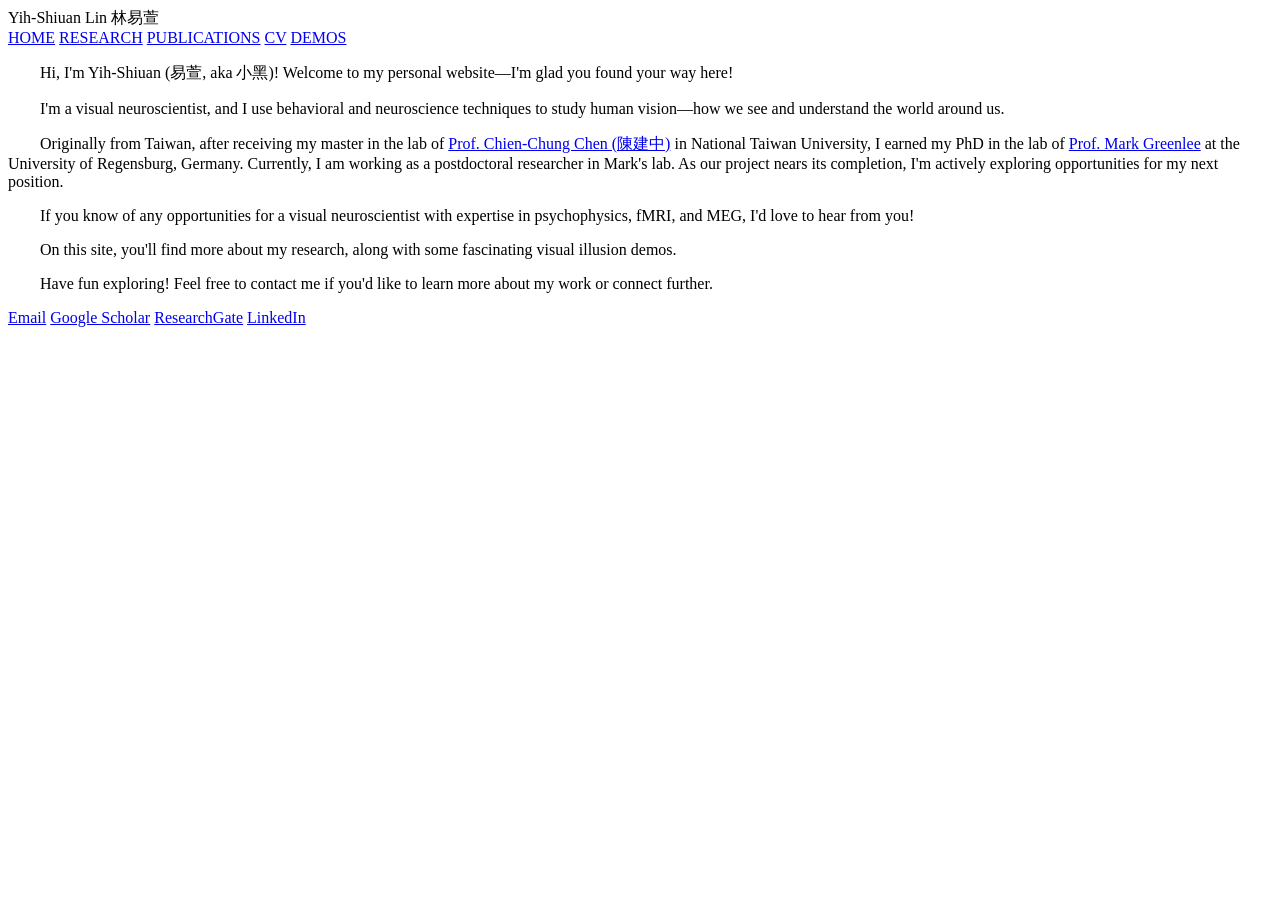
==== index.html @ e10cff89 "Fix button class name from 'active' to 'activ'" ====
<!DOCTYPE html>
<html lang='en'>
<head>
    <meta charset='UTF-8' />
    <title>Yih-Shiuan Lin</title>
    <meta name='description' content='Research goal: understanding human vision.' />
    <meta name='keywords' content='human vision, perception, visual neuroscience' />
    <meta name='author' content='Yih-Shiuan Lin' />
    <meta name='viewport' content='width=device-width, initial-scale=1.0' />
    <link rel='stylesheet' href='https://fonts.googleapis.com/css?family=Roboto' />
    <link rel='stylesheet' href='style.css' />
    <link rel='shortcut icon' href='../files/images/cb_logo.jpg'>
</head>
<body>
    <header>
        <div class='title'>Yih-Shiuan Lin 林易萱</div> <!--class vs. id-->
    </header>
    <nav>
        <a href='javascript:void(0);' class='button activ'>HOME</a> <!--stack classes-->
        <a href='research/' class='button'>RESEARCH</a>
        <a href='publications/' class='button'>PUBLICATIONS</a>
        <a href='CV/' class='button'>CV</a>
        <a href='demos/' class='button'>DEMOS</a>
    </nav>
    <main>
        <div class='textbox'>
            <p>&nbsp;&nbsp;&nbsp;&nbsp;&nbsp;&nbsp;&nbsp;&nbsp;Hi, I'm Yih-Shiuan (易萱, aka 小黑)! Welcome to my personal website—I'm glad you found your way here!</p>
            <p>&nbsp;&nbsp;&nbsp;&nbsp;&nbsp;&nbsp;&nbsp;&nbsp;I'm a visual neuroscientist, and I use behavioral and neuroscience techniques to study human vision—how we see and understand the world around us.</p>
            <p>&nbsp;&nbsp;&nbsp;&nbsp;&nbsp;&nbsp;&nbsp;&nbsp;Originally from Taiwan, after receiving my master in the lab of <a href="http://www.psy.ntu.edu.tw/vnl/people.html" target="_blank" rel="noopener noreferrer" class="custom-link">Prof. Chien-Chung Chen (陳建中)</a> in National Taiwan University, I earned my PhD in the lab of <a href="https://www.uni-regensburg.de/humanwissenschaften/psychologie-greenlee/home/index.html" target="_blank" rel="noopener noreferrer" class="custom-link">Prof. Mark Greenlee</a> at the University of Regensburg, Germany. Currently, I am working as a postdoctoral researcher in Mark's lab. As our project nears its completion, I'm actively exploring opportunities for my next position.</p>
            <p>&nbsp;&nbsp;&nbsp;&nbsp;&nbsp;&nbsp;&nbsp;&nbsp;If you know of any opportunities for a visual neuroscientist with expertise in psychophysics, fMRI, and MEG, I'd love to hear from you!</p>
            <p>&nbsp;&nbsp;&nbsp;&nbsp;&nbsp;&nbsp;&nbsp;&nbsp;On this site, you'll find more about my research, along with some fascinating visual illusion demos.</p>
            <p>&nbsp;&nbsp;&nbsp;&nbsp;&nbsp;&nbsp;&nbsp;&nbsp;Have fun exploring! Feel free to contact me if you'd like to learn more about my work or connect further.</p>
            <div class='lame'></div>
        </div>
    </main>
    <footer>
        <a href='mailto:yihshiuan.lin@gmail.com' target="_blank" class='button'>Email</a>
        <a href='https://scholar.google.com/citations?user=u-XN2eUAAAAJ&hl=en' target="_blank" class='button'>Google Scholar</a>
        <a href='https://www.researchgate.net/profile/Yih-Shiuan-Lin' target="_blank" class='button'>ResearchGate</a>
        <a href='https://www.linkedin.com/in/yih-shiuan-%E6%98%93%E8%90%B1-lin-%E6%9E%97-2885b64b/' target="_blank" class='button'>LinkedIn</a>

    </footer>
</body>
</html>
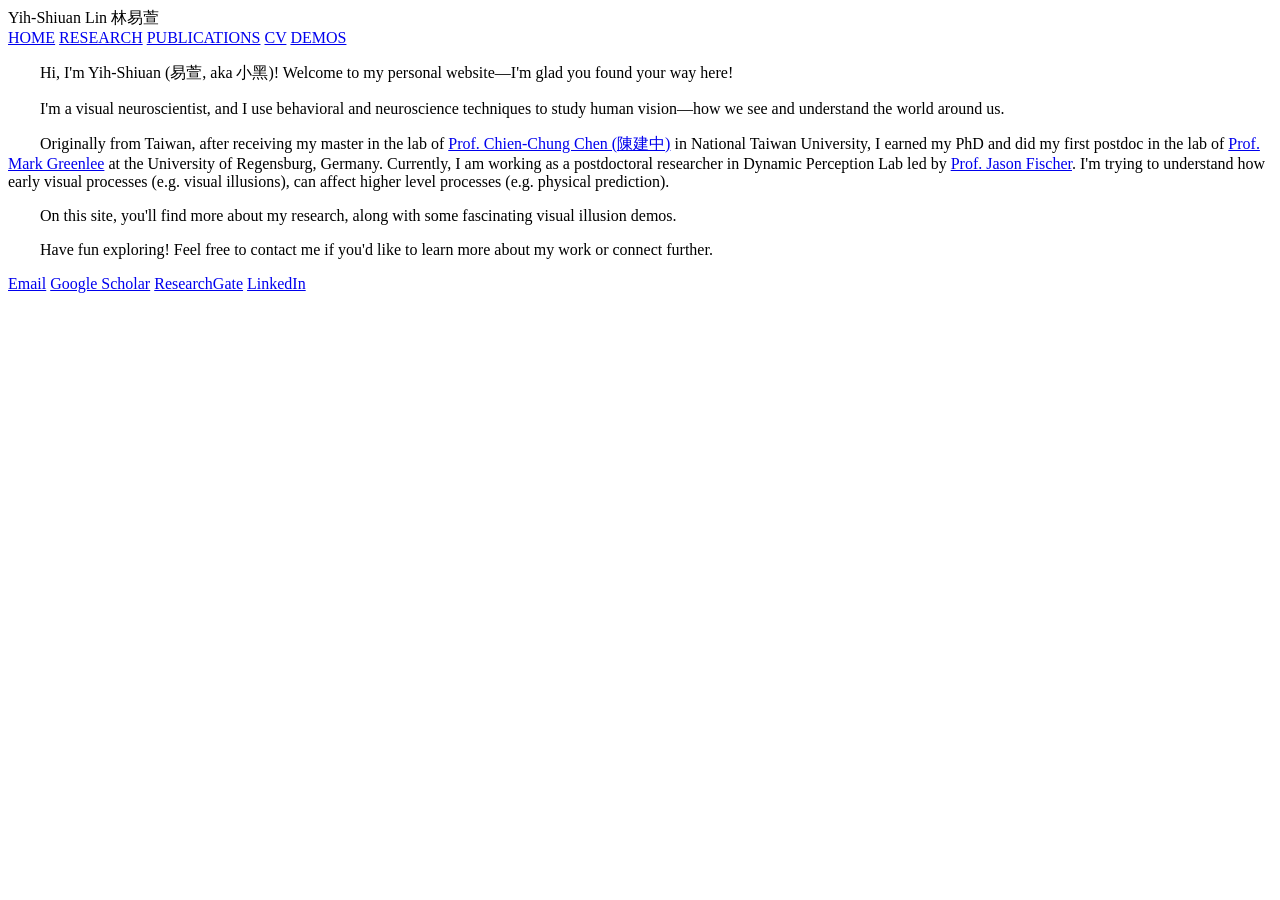
==== commit ef5e0e64: "Revise biography and research information in index.html Updated personal introduction and research d" ====
--- a/index.html
+++ b/index.html
@@ -26,8 +26,13 @@
         <div class='textbox'>
             <p>&nbsp;&nbsp;&nbsp;&nbsp;&nbsp;&nbsp;&nbsp;&nbsp;Hi, I'm Yih-Shiuan (易萱, aka 小黑)! Welcome to my personal website—I'm glad you found your way here!</p>
             <p>&nbsp;&nbsp;&nbsp;&nbsp;&nbsp;&nbsp;&nbsp;&nbsp;I'm a visual neuroscientist, and I use behavioral and neuroscience techniques to study human vision—how we see and understand the world around us.</p>
-            <p>&nbsp;&nbsp;&nbsp;&nbsp;&nbsp;&nbsp;&nbsp;&nbsp;Originally from Taiwan, after receiving my master in the lab of <a href="http://www.psy.ntu.edu.tw/vnl/people.html" target="_blank" rel="noopener noreferrer" class="custom-link">Prof. Chien-Chung Chen (陳建中)</a> in National Taiwan University, I earned my PhD in the lab of <a href="https://www.uni-regensburg.de/humanwissenschaften/psychologie-greenlee/home/index.html" target="_blank" rel="noopener noreferrer" class="custom-link">Prof. Mark Greenlee</a> at the University of Regensburg, Germany. Currently, I am working as a postdoctoral researcher in Mark's lab. As our project nears its completion, I'm actively exploring opportunities for my next position.</p>
-            <p>&nbsp;&nbsp;&nbsp;&nbsp;&nbsp;&nbsp;&nbsp;&nbsp;If you know of any opportunities for a visual neuroscientist with expertise in psychophysics, fMRI, and MEG, I'd love to hear from you!</p>
+            <p>&nbsp;&nbsp;&nbsp;&nbsp;&nbsp;&nbsp;&nbsp;&nbsp;Originally from Taiwan, after receiving my master in the lab of <a href="http://www.psy.ntu.edu.tw/vnl/people.html" target="_blank" rel="noopener noreferrer" class="custom-link">
+                Prof. Chien-Chung Chen (陳建中)</a> in National Taiwan University, I earned my PhD and did my first postdoc 
+                in the lab of <a href="https://www.uni-regensburg.de/humanwissenschaften/psychologie-greenlee/home/index.html" target="_blank" rel="noopener noreferrer" class="custom-link">
+                    Prof. Mark Greenlee</a> at the University of Regensburg, Germany. 
+                Currently, I am working as a postdoctoral researcher in Dynamic Perception Lab led by <a href="https://dynamicphysicslab.github.io/DynamicProactionLab/" target="_blank" rel="noopener noreferrer" class="custom-link">
+                    Prof. Jason Fischer</a>. I'm trying to understand how early visual processes (e.g. visual illusions),
+                can affect higher level processes (e.g. physical prediction).</p>
             <p>&nbsp;&nbsp;&nbsp;&nbsp;&nbsp;&nbsp;&nbsp;&nbsp;On this site, you'll find more about my research, along with some fascinating visual illusion demos.</p>
             <p>&nbsp;&nbsp;&nbsp;&nbsp;&nbsp;&nbsp;&nbsp;&nbsp;Have fun exploring! Feel free to contact me if you'd like to learn more about my work or connect further.</p>
             <div class='lame'></div>
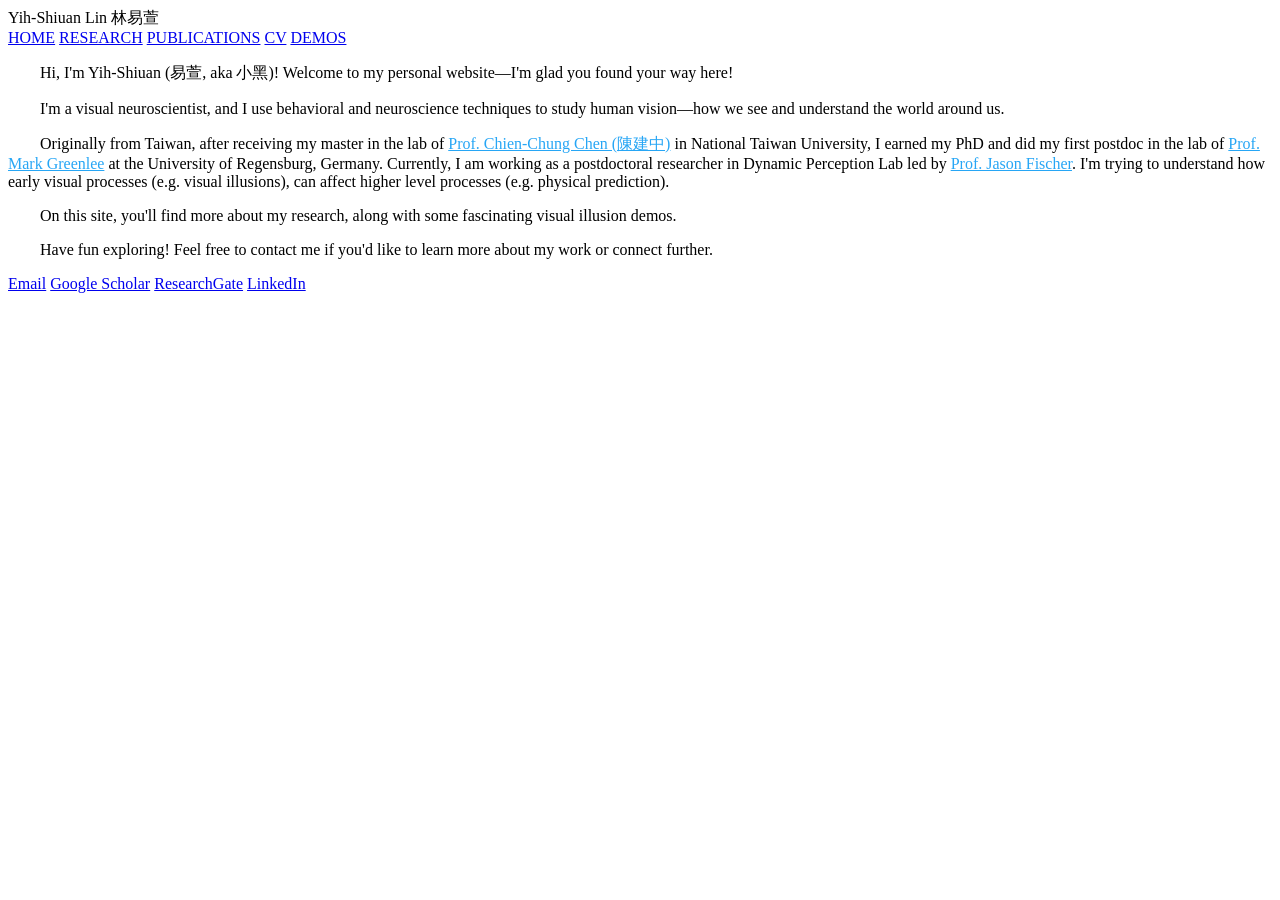
==== commit b8f6239f: "Enhance personal introduction with styled links Updated links in the personal introduction section t" ====
--- a/index.html
+++ b/index.html
@@ -26,11 +26,11 @@
         <div class='textbox'>
             <p>&nbsp;&nbsp;&nbsp;&nbsp;&nbsp;&nbsp;&nbsp;&nbsp;Hi, I'm Yih-Shiuan (易萱, aka 小黑)! Welcome to my personal website—I'm glad you found your way here!</p>
             <p>&nbsp;&nbsp;&nbsp;&nbsp;&nbsp;&nbsp;&nbsp;&nbsp;I'm a visual neuroscientist, and I use behavioral and neuroscience techniques to study human vision—how we see and understand the world around us.</p>
-            <p>&nbsp;&nbsp;&nbsp;&nbsp;&nbsp;&nbsp;&nbsp;&nbsp;Originally from Taiwan, after receiving my master in the lab of <a href="http://www.psy.ntu.edu.tw/vnl/people.html" target="_blank" rel="noopener noreferrer" class="custom-link">
+            <p>&nbsp;&nbsp;&nbsp;&nbsp;&nbsp;&nbsp;&nbsp;&nbsp;Originally from Taiwan, after receiving my master in the lab of <a href="http://www.psy.ntu.edu.tw/vnl/people.html" target="_blank" rel="noopener noreferrer" class="custom-link" style="color: #27A6F5;">
                 Prof. Chien-Chung Chen (陳建中)</a> in National Taiwan University, I earned my PhD and did my first postdoc 
-                in the lab of <a href="https://www.uni-regensburg.de/humanwissenschaften/psychologie-greenlee/home/index.html" target="_blank" rel="noopener noreferrer" class="custom-link">
+                in the lab of <a href="https://www.uni-regensburg.de/humanwissenschaften/psychologie-greenlee/home/index.html" target="_blank" rel="noopener noreferrer" class="custom-link" style="color: #27A6F5;">
                     Prof. Mark Greenlee</a> at the University of Regensburg, Germany. 
-                Currently, I am working as a postdoctoral researcher in Dynamic Perception Lab led by <a href="https://dynamicphysicslab.github.io/DynamicProactionLab/" target="_blank" rel="noopener noreferrer" class="custom-link">
+                Currently, I am working as a postdoctoral researcher in Dynamic Perception Lab led by <a href="https://dynamicphysicslab.github.io/DynamicProactionLab/" target="_blank" rel="noopener noreferrer" class="custom-link" style="color: #27A6F5;">
                     Prof. Jason Fischer</a>. I'm trying to understand how early visual processes (e.g. visual illusions),
                 can affect higher level processes (e.g. physical prediction).</p>
             <p>&nbsp;&nbsp;&nbsp;&nbsp;&nbsp;&nbsp;&nbsp;&nbsp;On this site, you'll find more about my research, along with some fascinating visual illusion demos.</p>
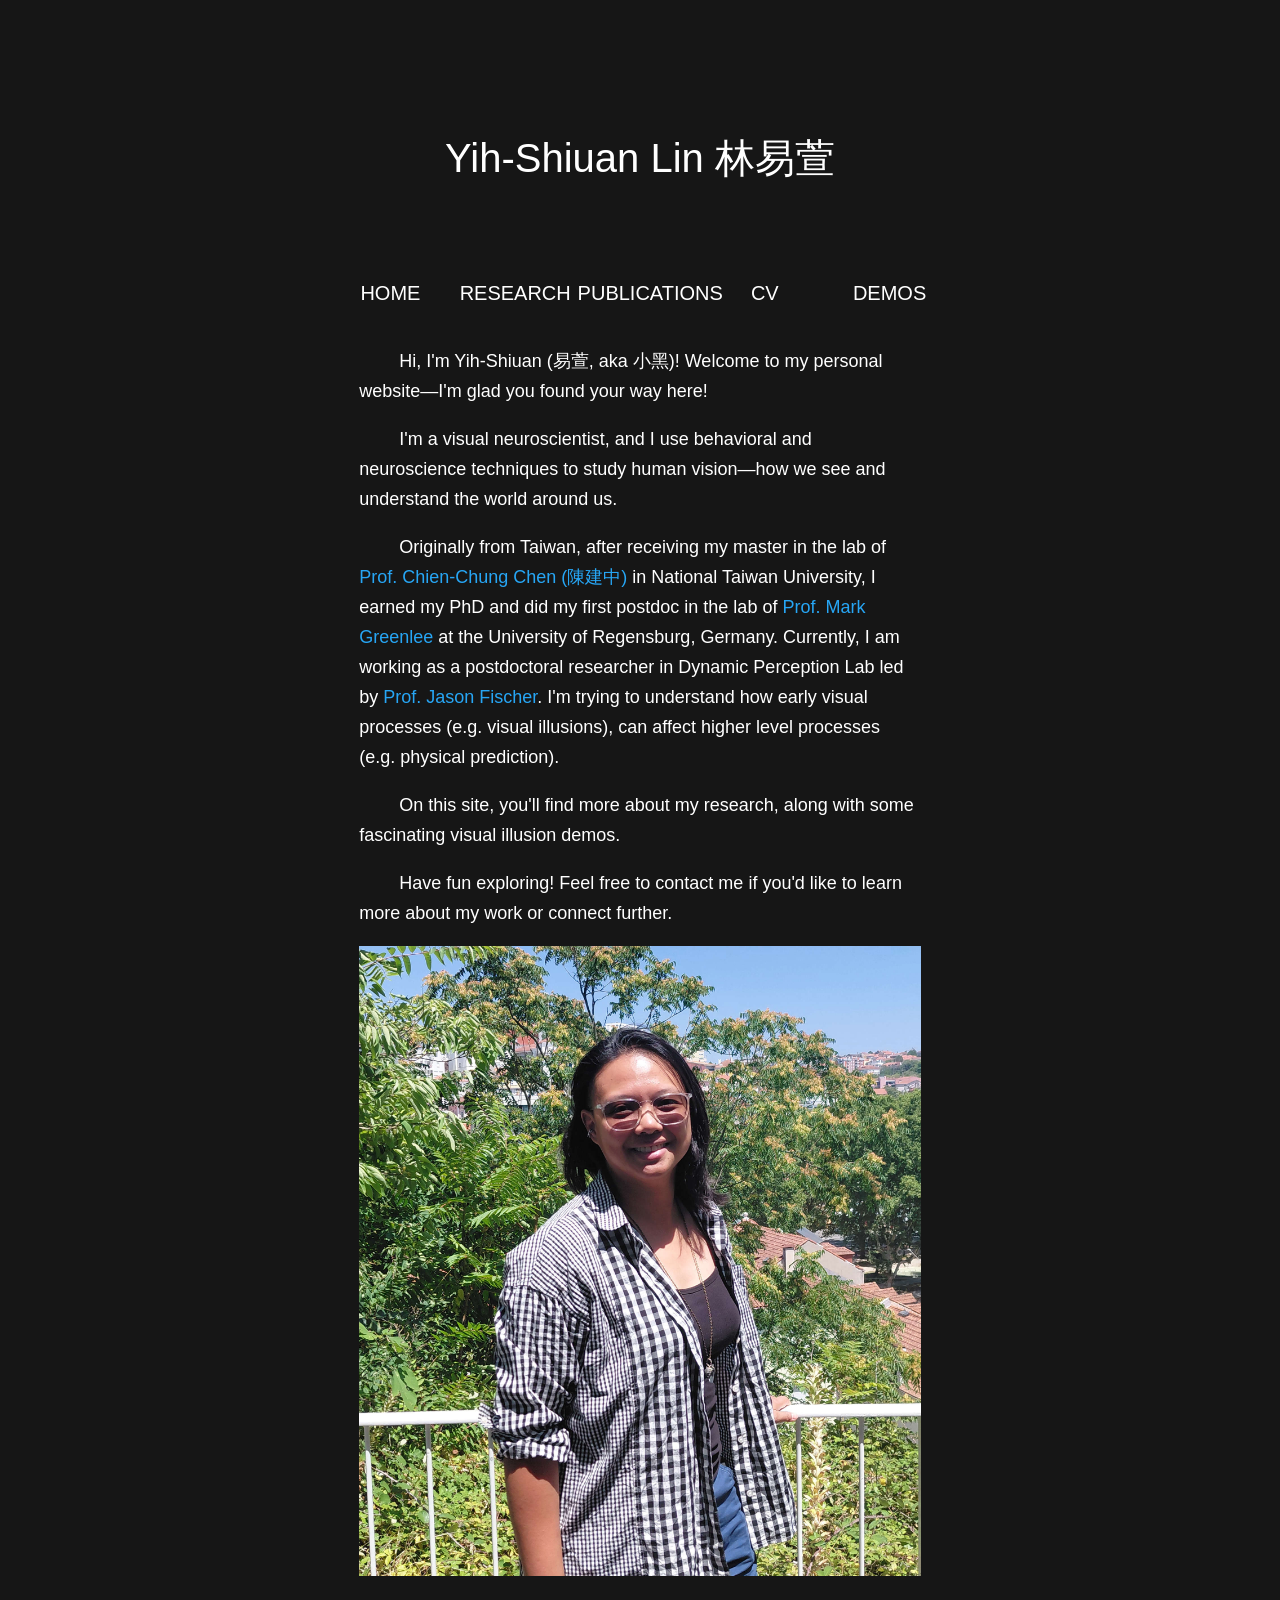
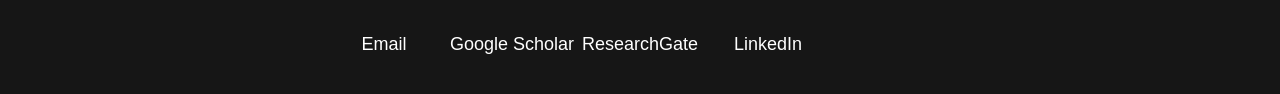
==== commit 3855ab35: "Update index.html" ====
--- a/index.html
+++ b/index.html
@@ -28,7 +28,7 @@
             <p>&nbsp;&nbsp;&nbsp;&nbsp;&nbsp;&nbsp;&nbsp;&nbsp;I'm a visual neuroscientist, and I use behavioral and neuroscience techniques to study human vision—how we see and understand the world around us.</p>
             <p>&nbsp;&nbsp;&nbsp;&nbsp;&nbsp;&nbsp;&nbsp;&nbsp;Originally from Taiwan, after receiving my master in the lab of <a href="http://www.psy.ntu.edu.tw/vnl/people.html" target="_blank" rel="noopener noreferrer" class="custom-link" style="color: #27A6F5;">
                 Prof. Chien-Chung Chen (陳建中)</a> in National Taiwan University, I earned my PhD and did my first postdoc 
-                in the lab of <a href="https://www.uni-regensburg.de/humanwissenschaften/psychologie-greenlee/home/index.html" target="_blank" rel="noopener noreferrer" class="custom-link" style="color: #27A6F5;">
+                in the lab of <a href="https://www.uni-regensburg.de/en/human-sciences/faculty/professorships/psychology/multisensory-rg/team/greenlee" target="_blank" rel="noopener noreferrer" class="custom-link" style="color: #27A6F5;">
                     Prof. Mark Greenlee</a> at the University of Regensburg, Germany. 
                 Currently, I am working as a postdoctoral researcher in Dynamic Perception Lab led by <a href="https://dynamicphysicslab.github.io/DynamicProactionLab/" target="_blank" rel="noopener noreferrer" class="custom-link" style="color: #27A6F5;">
                     Prof. Jason Fischer</a>. I'm trying to understand how early visual processes (e.g. visual illusions),
@@ -39,7 +39,7 @@
         </div>
     </main>
     <footer>
-        <a href='mailto:yihshiuan.lin@gmail.com' target="_blank" class='button'>Email</a>
+        <a href='mailto:yih-shiuan.lin@proton.me' target="_blank" class='button'>Email</a>
         <a href='https://scholar.google.com/citations?user=u-XN2eUAAAAJ&hl=en' target="_blank" class='button'>Google Scholar</a>
         <a href='https://www.researchgate.net/profile/Yih-Shiuan-Lin' target="_blank" class='button'>ResearchGate</a>
         <a href='https://www.linkedin.com/in/yih-shiuan-%E6%98%93%E8%90%B1-lin-%E6%9E%97-2885b64b/' target="_blank" class='button'>LinkedIn</a>
--- a/style.css
+++ b/style.css
@@ -0,0 +1,181 @@
+* {
+    box-sizing: border-box;
+}
+*:before,
+*:after {
+ box-sizing: border-box;
+}
+::-moz-selection{
+    background: #FF4F4F;
+    color: white;
+}
+::selection {
+    background: #FF4F4F;
+    color: white;
+}
+a:link{ /* unvisited link */
+	color: white;
+	text-decoration: none;
+}
+a:visited { /* visited link */
+	color: white;
+	text-decoration: none;
+}
+a:hover { /* mouse over link */
+	color: #FF4F4F;
+	text-decoration: none;
+}
+a:active { /* selected link */
+	color: white;
+	text-decoration: none;
+}
+html{
+    min-height: 100%;
+    position: relative;
+    width: 640px;
+    background: #161616;
+    color: white;
+    font-weight: 100;
+	margin: 0px auto 0px auto;
+    padding: 0;
+    font-family: 'Roboto', Sans-serif;
+    font-size: 18px;
+    line-height: 30px;
+}
+body{
+    padding: 0 0 110px 0;
+}
+header{
+	position: relative;
+	width: 100%;
+	height: 250px;
+}
+header .title{
+	position: relative;
+	width: 100%;
+    height: 100%;
+    padding: 50px 0 0 0;
+    line-height: 200px;
+    font-size: 40px;
+    text-align: center;
+}
+nav{
+    position: relative;
+    width: 100%;
+    height: 70px;
+}
+.button{
+    position: relative;
+    float: left;
+    display: block;
+    width: 20%;
+    height: 100%;
+    text-align: center;
+}
+
+.button_link{
+    position: relative;
+    float: left;
+    display: block;
+    width: 100%;
+    height: 100%;
+    text-align: center;
+}
+
+.button:hover{
+	color: #FF4F4F;
+	cursor: pointer;
+	-webkit-animation: hoverFading 0.5s; /*Safari and Chrome:*/
+	animation: hoverFading 0.5s;
+}
+
+/* Change color for specific hyperlinks */
+        .custom-link {
+            color: yellow; /* Change color to green */
+            text-decoration: none; /* Remove the underline */
+        }
+
+        /* Optional: Change color on hover */
+        .custom-link:hover {
+            color: green; /* Change color to blue on hover */
+            text-decoration: underline; /* Add underline on hover */
+        }
+
+nav .button{
+    line-height: 70px;
+    font-size: 20px;
+}
+@keyframes hoverFading{
+	0% {color: white;}
+}
+@-webkit-keyframes hoverFading{
+	0% {color: white;}
+}
+nav .active:hover{
+	color: white;
+	cursor: default;
+}
+main{
+    position: relative;
+    width: 100%;
+}
+main .textbox{
+    position: relative;
+    width: 90%;
+    margin: 0 5%;
+}
+main .lame{
+    position: relative;
+    width: 100%;
+    height: 70vh; /* or 609px */
+    margin: 0;
+    background-image: url('/files/images/portrait_Cogbooster.jpg');
+    background-repeat: no-repeat;
+    background-position: center 20%;
+    background-size: cover;
+}
+
+main .me{
+    position: relative;
+    width: 100%;
+    height: 609px;
+    margin: 0;
+    background: url('files/images/VR_pic.jpg') no-repeat center;
+}
+
+main .nosepig{
+    position: relative;
+    width: 100%;
+    height: 404px;
+    margin: 0;
+    background: url('files/images/nosepig.jpg') no-repeat center;
+}
+main .section-title{
+	padding: 30px 0 15px 0;
+    font-size: 25px;
+	font-weight: 600;
+}
+
+main .section-title2{
+	padding: 30px 0 15px 0;
+    font-size: 20px;
+	font-weight: 600;
+}
+
+main .publications{
+	padding: 0 0 0 40px;
+	text-indent: -40px;
+}
+footer{
+    position: absolute;
+    left: 0;
+    bottom: 0;
+    width: 100%;
+    height: 110px;
+}
+footer .button{
+    position: relative;
+    padding: 30px 0 20px 0;
+    line-height: 60px;
+    font-size: 18px;
+}
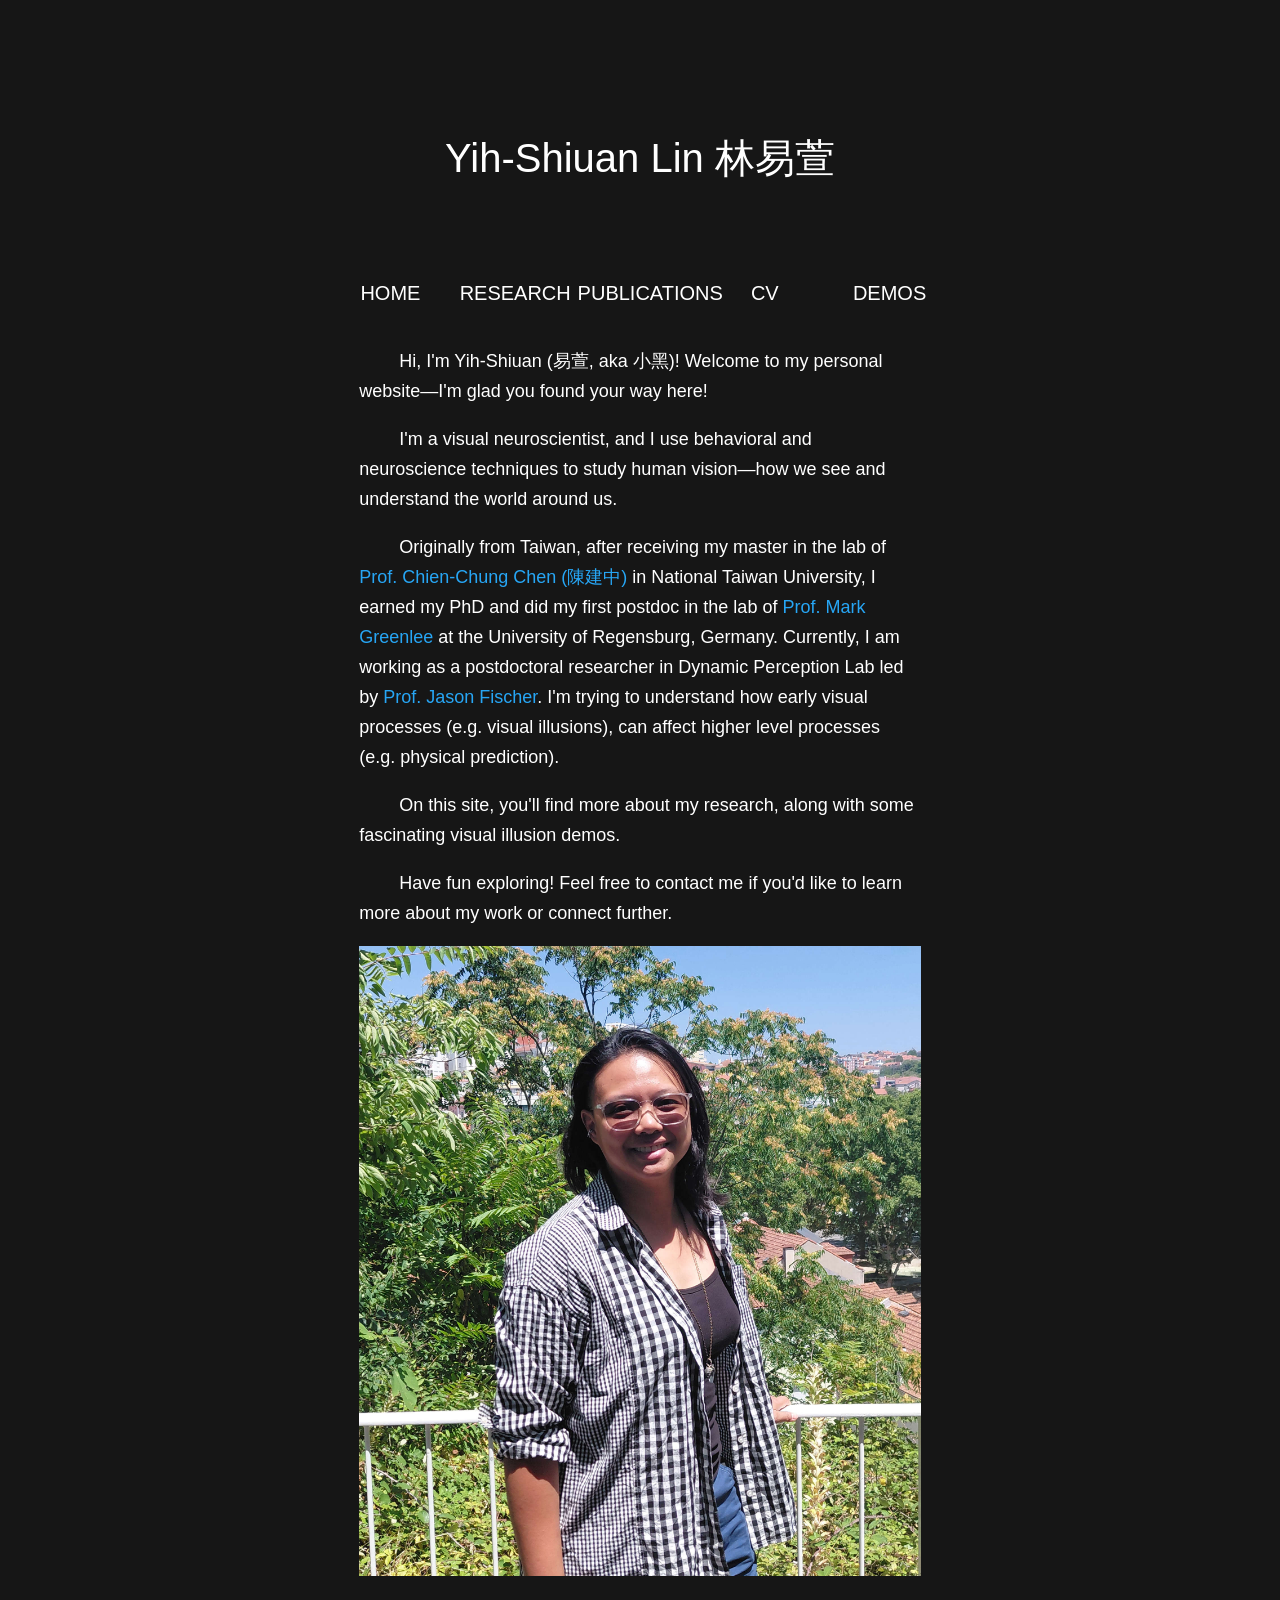
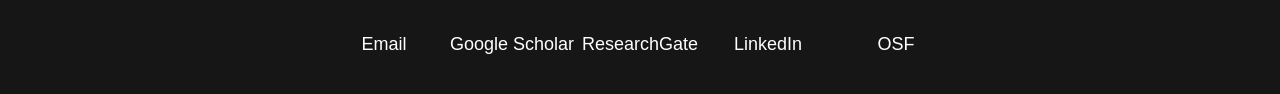
==== commit 2577e85d: "Update OSF" ====
--- a/index.html
+++ b/index.html
@@ -39,10 +39,11 @@
         </div>
     </main>
     <footer>
-        <a href='mailto:yih-shiuan.lin@proton.me' target="_blank" class='button'>Email</a>
+        <a href='mailto:yihshiuan.lin@gmail.com' target="_blank" class='button'>Email</a>
         <a href='https://scholar.google.com/citations?user=u-XN2eUAAAAJ&hl=en' target="_blank" class='button'>Google Scholar</a>
         <a href='https://www.researchgate.net/profile/Yih-Shiuan-Lin' target="_blank" class='button'>ResearchGate</a>
         <a href='https://www.linkedin.com/in/yih-shiuan-%E6%98%93%E8%90%B1-lin-%E6%9E%97-2885b64b/' target="_blank" class='button'>LinkedIn</a>
+        <a href='https://osf.io/vz95k' target="_blank" class='button'>OSF</a>
 
     </footer>
 </body>
